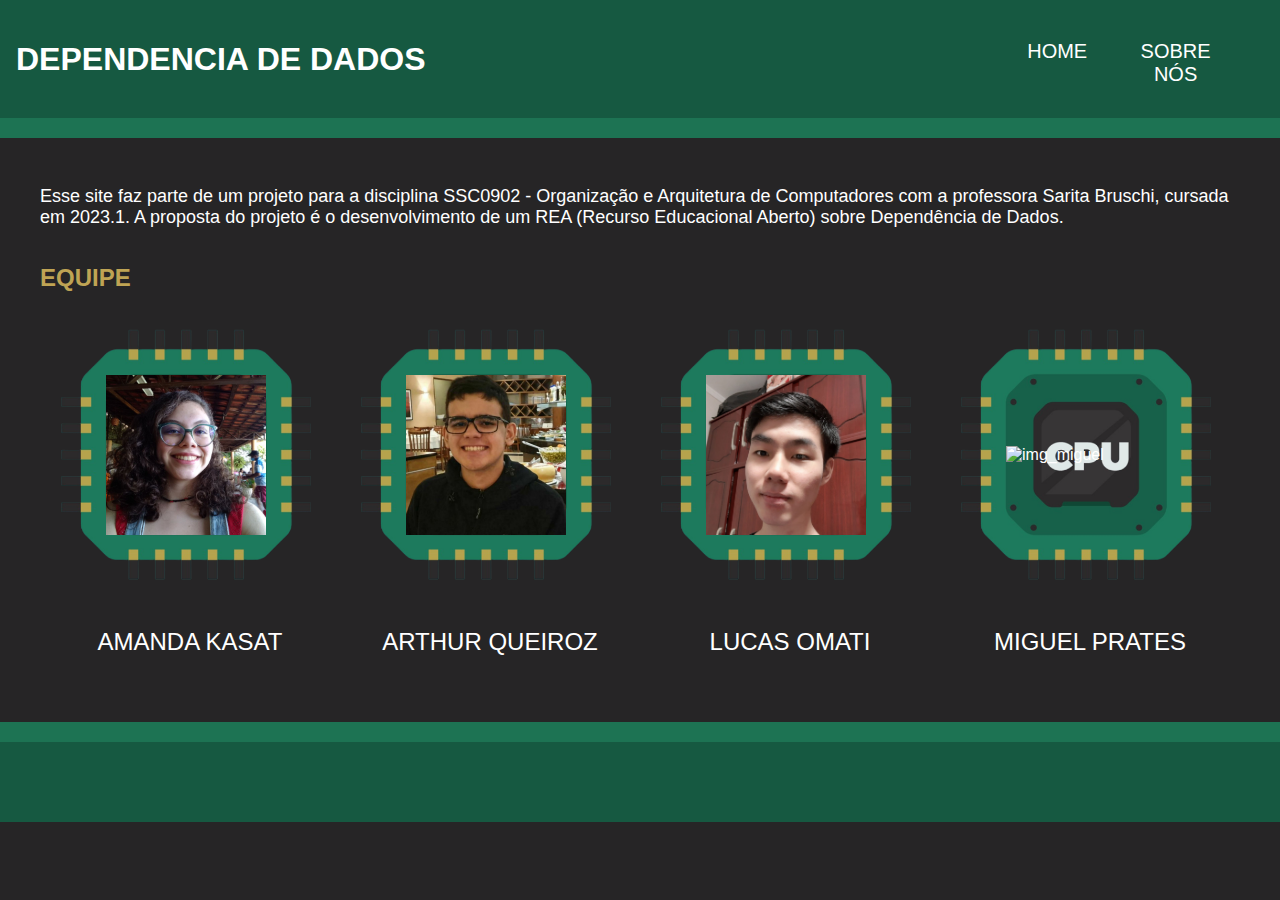
==== about.html @ 24cac4ab "Insert initial html and css" ====
<!DOCTYPE html>
<html lang="pt-br">
<head>
    <meta charset="UTF-8">
    <meta name="viewport" content="width=device-width, initial-scale=1.0">
    <title>Trabalho 2</title>
    <!--Iniciando Css e Js-->
    <link rel="stylesheet" href="css/styles.css">
    <link rel="stylesheet" href="https://cdnjs.cloudflare.com/ajax/libs/font-awesome/6.4.0/css/all.min.css" integrity="sha512-iecdLmaskl7CVkqkXNQ/ZH/XLlvWZOJyj7Yy7tcenmpD1ypASozpmT/E0iPtmFIB46ZmdtAc9eNBvH0H/ZpiBw==" crossorigin="anonymous" referrerpolicy="no-referrer" />
    <script src="js/scripts.js" defer></script>
</head>
<body>
    <header>
        <h1>DEPENDENCIA DE DADOS</h1>
        <div class="btn_area_header">
            <a href='/index.html'><button class="btn_home">HOME</button></a>
            <a href='/about.html'><button class="btn_about">SOBRE NÓS</button></a>
        </div>
    </header>
    <nav>
    </nav>
    <div class="container">
        <div class="text_container">
            <p>
                Esse site faz parte de um projeto para a disciplina SSC0902 - Organização e Arquitetura de Computadores com a professora Sarita Bruschi, cursada em 2023.1. A proposta do projeto é o desenvolvimento de um REA (Recurso Educacional Aberto) sobre Dependência de Dados.
            </p>
            <br>
            <br>
            <h2>EQUIPE</h2>
        </div>
        <br>
        <div class="imgs_integrantes">
            <div class="integrante">
                <div class="background_img">
                    <img src="imgs/amanda.jpg" alt="img_amanda">
                </div>
                <br>
                <p>AMANDA KASAT</p>
                <div class="contact_integrantes">
                    <a href='#'><button class="btn_link"><i class="fa-brands fa-linkedin-in"></i></button></a>
                    <a href='#'><button class="btn_link"><i class="fa-brands fa-github"></i></button></a>
                </div>
            </div>
            <div class="integrante">
                <div class="background_img">
                    <img src="imgs/arthur.png" alt="img_arthur">
                </div>
                <br>
                <p>ARTHUR QUEIROZ</p>
                <div class="contact_integrantes">
                    <a href='#'><button class="btn_link"><i class="fa-brands fa-linkedin-in"></i></button></a>
                    <a href='#'><button class="btn_link"><i class="fa-brands fa-github"></i></button></a>
                </div>
            </div>
            <div class="integrante">
                <div class="background_img">
                    <img src="imgs/lucas.jpg" alt="img_lucas">
                </div>
                <br>
                <p>LUCAS OMATI</p>
                <div class="contact_integrantes">
                    <a href='#'><button class="btn_link"><i class="fa-brands fa-linkedin-in"></i></button></a>
                    <a href='#'><button class="btn_link"><i class="fa-brands fa-github"></i></button></a>
                </div>
            </div>
            <div class="integrante">
                <div class="background_img">
                    <img src="imgs/miguel.png" alt="img_miguel">
                </div>
                <br>
                <p>MIGUEL PRATES</p>
                <div class="contact_integrantes">
                    <a href='#'><button class="btn_link"><i class="fa-brands fa-linkedin-in"></i></button></a>
                    <a href='#'><button class="btn_link"><i class="fa-brands fa-github"></i></button></a>
                </div>
            </div>
        </div>
    </div>
    <nav>
    </nav>
    <footer>
    </footer>
</body>
</html>
---- css/styles.css ----
* {
    font-family: Arial;
    color: white;
    margin: 0px;
    padding: 0px;
}

body {
    background-color: #262526;
}

header {
    background: #165941;
    display: flex;
    flex-direction:row;
    min-height: 80px;
    height: auto;
}

header h1 {
    display: flex;
    align-items: center;
    color: white;
    padding: 1rem;
    width: 80%;
}

h2 {
    color: #BFA454;
}

strong {
    color: #027353;
}

p {
    font-size: 18px;
}

.btn_area_header {
    padding: 2rem;
    width: 20%;
    display: flex;
    flex-direction: row;
}

button {
    border: none;
    background-color: inherit;
    padding-left: 1rem;
    padding-right: 1rem;
    padding-top: 0.5rem;
    font-size: 20px;
    cursor: pointer;
}

button:hover {
    background: #1D7353;
}

.btn_home, .btn_about {
    margin-right: 1rem;
}

nav {
    background: #1D7353;
    min-height: 20px;
}

footer {
    min-height: 80px;
    background: #165941;
}

.container {
    margin: 1rem auto;
    max-width: 1200px;
    padding: 2rem;
}

/* .container img {
    max-width: 1000px;
    max-height: 500px;
} */

/* index */

.title_text {
    display: flex;
    flex-direction: column;
}

.text_area1 {
    display: flex;
    flex-direction: row;
}

.text_area1 p {
    width: 95%;
}

.text_area1 img {
    max-width: 200px;
    max-height: 200px;
    width: auto;
    height: auto;
}

.text_area3 {
    display: flex;
    flex-direction: flex-start;
}

.text_area3 h2 {
    text-align: end;
}

.text_area3 p {
    text-align: end;
    width: 100%;
}

.text_area3 img {
    max-width: 450px;
    max-height: 450px;
    width: auto;
    height: auto;
}

/* about */

.imgs_integrantes {
    display: flex;
    flex-direction: row;
    justify-content: space-around;
}

.integrante {
    display: flex;
    flex-direction: column;
    align-items: center;
    width: 400px;
}

.integrante p{
    font-size: 24px;
}

.background_img {
    background-image: url("/imgs/image_cpu.png");
    background-size: contain;
    background-repeat: no-repeat;
    background-position: center center;
    
    width: 300px;
    height: 300px;
    display: flex;
    justify-content: center;
    align-items: center;
}

.background_img img {
    margin-bottom: 0.6rem;
    margin-right: 0.5rem;
    width: 160px;
}
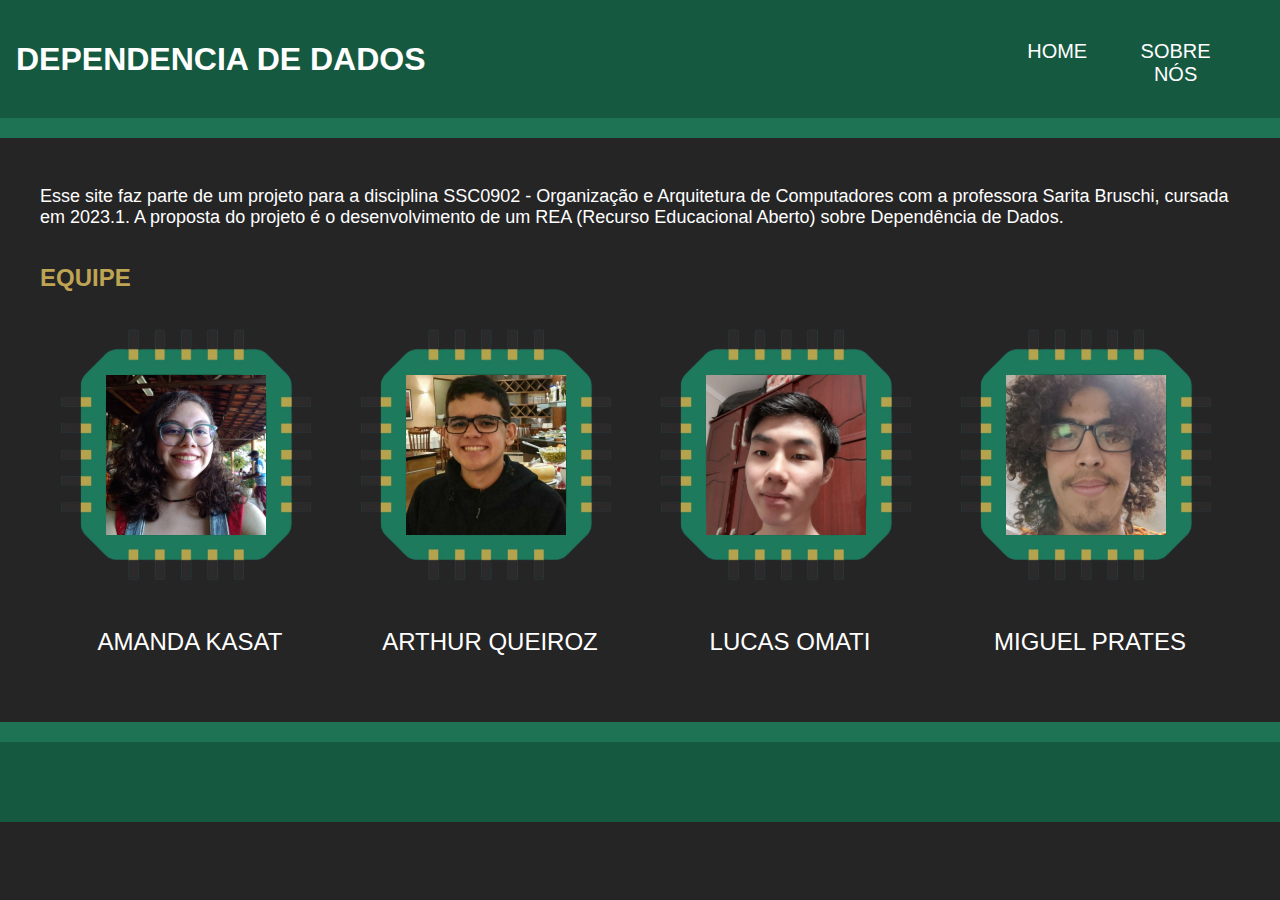
==== commit f73ee023: "foto do miguel + ajeitadinha no css e js" ====
--- a/about.html
+++ b/about.html
@@ -1,20 +1,24 @@
 <!DOCTYPE html>
 <html lang="pt-br">
+
 <head>
     <meta charset="UTF-8">
     <meta name="viewport" content="width=device-width, initial-scale=1.0">
     <title>Trabalho 2</title>
     <!--Iniciando Css e Js-->
     <link rel="stylesheet" href="css/styles.css">
-    <link rel="stylesheet" href="https://cdnjs.cloudflare.com/ajax/libs/font-awesome/6.4.0/css/all.min.css" integrity="sha512-iecdLmaskl7CVkqkXNQ/ZH/XLlvWZOJyj7Yy7tcenmpD1ypASozpmT/E0iPtmFIB46ZmdtAc9eNBvH0H/ZpiBw==" crossorigin="anonymous" referrerpolicy="no-referrer" />
-    <script src="js/scripts.js" defer></script>
+    <link rel="stylesheet" href="https://cdnjs.cloudflare.com/ajax/libs/font-awesome/6.4.0/css/all.min.css"
+        integrity="sha512-iecdLmaskl7CVkqkXNQ/ZH/XLlvWZOJyj7Yy7tcenmpD1ypASozpmT/E0iPtmFIB46ZmdtAc9eNBvH0H/ZpiBw=="
+        crossorigin="anonymous" referrerpolicy="no-referrer" />
+    <script src="./js/scripts.js" defer></script>
 </head>
+
 <body>
     <header>
         <h1>DEPENDENCIA DE DADOS</h1>
         <div class="btn_area_header">
-            <a href='/index.html'><button class="btn_home">HOME</button></a>
-            <a href='/about.html'><button class="btn_about">SOBRE NÓS</button></a>
+            <a href='./index.html'><button class="btn_home">HOME</button></a>
+            <a href='./about.html'><button class="btn_about">SOBRE NÓS</button></a>
         </div>
     </header>
     <nav>
@@ -22,7 +26,9 @@
     <div class="container">
         <div class="text_container">
             <p>
-                Esse site faz parte de um projeto para a disciplina SSC0902 - Organização e Arquitetura de Computadores com a professora Sarita Bruschi, cursada em 2023.1. A proposta do projeto é o desenvolvimento de um REA (Recurso Educacional Aberto) sobre Dependência de Dados.
+                Esse site faz parte de um projeto para a disciplina SSC0902 - Organização e Arquitetura de Computadores
+                com a professora Sarita Bruschi, cursada em 2023.1. A proposta do projeto é o desenvolvimento de um REA
+                (Recurso Educacional Aberto) sobre Dependência de Dados.
             </p>
             <br>
             <br>
@@ -65,7 +71,7 @@
             </div>
             <div class="integrante">
                 <div class="background_img">
-                    <img src="imgs/miguel.png" alt="img_miguel">
+                    <img src="imgs/miguel.jpg" alt="img_miguel">
                 </div>
                 <br>
                 <p>MIGUEL PRATES</p>
@@ -81,4 +87,5 @@
     <footer>
     </footer>
 </body>
+
 </html>--- a/css/styles.css
+++ b/css/styles.css
@@ -12,7 +12,7 @@
 header {
     background: #165941;
     display: flex;
-    flex-direction:row;
+    flex-direction: row;
     min-height: 80px;
     height: auto;
 }
@@ -58,7 +58,8 @@
     background: #1D7353;
 }
 
-.btn_home, .btn_about {
+.btn_home,
+.btn_about {
     margin-right: 1rem;
 }
 
@@ -75,6 +76,7 @@
 .container {
     margin: 1rem auto;
     max-width: 1200px;
+    min-width: 200px;
     padding: 2rem;
 }
 
@@ -127,6 +129,98 @@
     height: auto;
 }
 
+#area_code {
+    display: flex;
+    flex-direction: row;
+    justify-content: space-around;
+}
+
+.entrada {
+    height: 350px;
+    width: 45%;
+    background-color: #027353;
+    border-radius: 10px;
+}
+
+#form_entrada {
+    display: flex;
+    flex-direction: column;
+    align-items: center;
+}
+
+#form_entrada p {
+    margin-top: 1rem;
+    margin-bottom: 2rem;
+    font-size: 44px;
+    color: #262526;
+}
+
+.form_input {
+    display: flex;
+    flex-direction: column;
+    align-items: center;
+    width: 75%;
+}
+
+.form_input textarea {
+    background-color: white;
+    border-radius: 10px;
+    font-size: 18px;
+  }
+
+.form_input button {
+    text-align: center;
+    margin-top: 1rem;
+    width: 150px;
+    background-color: #BFA454;
+    border-radius: 10px;
+    color: #262526;
+}
+
+#box_text {
+    /* resize: none;
+    box-sizing: border-box; */
+    color: #262526;
+    width: 100%;
+    height: 150px;
+}
+
+.saida {
+    display: flex;
+    flex-direction: column;
+    align-items: center;
+    height: 350px;
+    width: 45%;
+    background-color: #027353;
+    border-radius: 10px;
+}
+
+.saida p {
+    margin-top: 1rem;
+    margin-bottom: 2rem;
+    font-size: 44px;
+    color: #262526;
+}
+
+.area_saida {
+    margin-bottom: 2rem;
+    width: 90%;
+    height: 100%;
+    word-wrap: break-word;
+    background-color: white;
+    max-height: 250px;
+    border-radius: 10px;
+}
+
+.area_saida p {
+    margin: 1rem;
+    font-size: 24px;
+    font-weight: bold;
+    text-overflow: ellipsis;
+    max-height: 180px;
+    overflow-y: scroll;
+}
+
 /* about */
 
 .imgs_integrantes {
@@ -142,7 +236,7 @@
     width: 400px;
 }
 
-.integrante p{
+.integrante p {
     font-size: 24px;
 }
 
@@ -151,7 +245,7 @@
     background-size: contain;
     background-repeat: no-repeat;
     background-position: center center;
-    
+
     width: 300px;
     height: 300px;
     display: flex;
